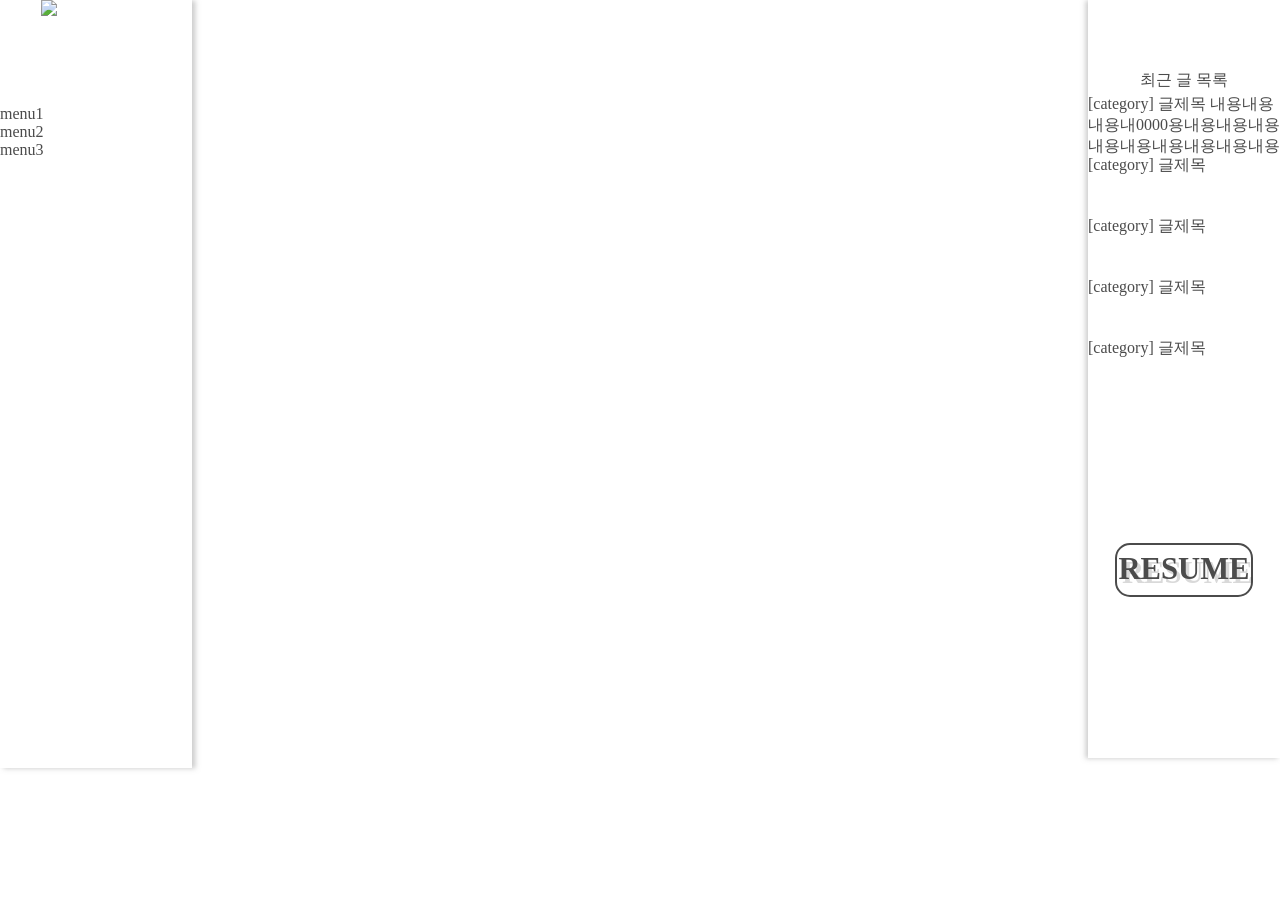
==== html/index.html @ e7d90b58 "resume에 내용 추가, 3단 소메뉴 구현 중" ====
<!DOCTYPE html>
<html>
<head>
	<title></title>
	<link rel="stylesheet" type="text/css" href="../css/main.css">
	<script src="https://ajax.googleapis.com/ajax/libs/jquery/3.2.1/jquery.min.js"></script>
</head>
<style>

</style>
<body>
	<div class="wrapper">
		<div class="leftCategory">
			<div class="logo">
				<a href="#"><img class="logoImg" src="C:\front\강의\블로그\img\stone.jpg" id="home"></a>
			</div>
			<div id="menuBoder">
				<div class="menu" id="101">
					menu1
				</div>
				<div class="menu" id="102">
					menu2
				</div>
				<div class="menu" id="103">
					menu3
				</div>
			</div>
		</div>

		<div class="bodyCategory">
		</div>

		<div class="rightCategory">
			<div class="currentReadBorder">
			<div class="currentRead">
				최근 글 목록
			</div>
			<div class="read">
				<a href="#">[category] 글제목 내용내용내용내0000용내용내용내용내용내용내용내용내용내용내용내용내용내용내용내용내용내용
				내용내용내용내용내용내용내용내용내용내용내용내용내용내용1111내용내용내용내용내용내용내용내용내용내내용내용내내용내용
				내용내용내내용내용내내내용내용내내용내용내내용내용222222용내용내용내</a>
			</div>
			<div class="read">
				[category] 글제목
			</div>
			<div class="read">
				[category] 글제목
			</div>
			<div class="read">
				[category] 글제목
			</div>
			<div class="read">
				[category] 글제목
			</div>
			</div>
			<div class="about">
				<div class="resumeLink" id="resume">
					<span>RESUME</span>
				</div>
				<div class="aboutSNS">
					
				</div>
			</div>
		</div>
	
	<script>
		$(document).ready(function(){
			// 마우스 클릭 : console.log 출력
			$(".menu").click(function(){
				var id = $(this).attr('id');
			});

			$("#resume").on("click",function(){
				/* 다른 사이트로 이동 */
				// $(location).attr('href',"http://www.naver.com");
				// location.href = "http://www.naver.com";
				/* 다른 파일(html)로 이동 */
				location.href = "./resume.html";
			});
			$("#home").on("click",function(){
				/* 다른 사이트로 이동 */
				// $(location).attr('href',"http://www.naver.com");
				// location.href = "http://www.naver.com";
				/* 다른 파일(html)로 이동 */
				location.href = "./index.html";
			});
			$("#101").on("click",function(){
				/* 다른 사이트로 이동 */
				// $(location).attr('href',"http://www.naver.com");
				// location.href = "http://www.naver.com";
				/* 다른 파일(html)로 이동 */
				location.href = "./leftCategory_menu1.html";
			});


			
		});

     	 function changeColor(input){
     	  	if(input == 'day'){
        		 document.querySelector('body').style.backgroundColor='white';
        		 document.querySelector('body').style.color='#868e96 ';
   	    	 	 var y = document.getElementsByClassName('dayAndNightAdjColor');
    	    	 for(i = 0; i < y.length; i++){
          		 console.log('day');
         	 	 y[i].style.color = 'black';
				}
       		} else if(input == 'night'){
       		  	document.querySelector('body').style.backgroundColor='black';
        	 	document.querySelector('body').style.color='white';
        	 	var x = document.getElementsByClassName('dayAndNightAdjColor');
         		for(i = 0; i < x.length; i++){
          		console.log('night');
          		x[i].style.color = 'white';
        		}
       		}
     	} 
	</script>

</body>
</html>
---- css/main.css ----
/*!
 * Start Bootstrap - Resume v4.0.0-beta.2 (https://startbootstrap.com/template-overviews/resume)
 * Copyright 2013-2017 Start Bootstrap
 * Licensed under MIT (https://github.com/BlackrockDigital/startbootstrap-resume/blob/master/LICENSE)
 */

*{
	margin:0;
	color: #4B4B4B;
}
li {list-style-type: none;}
a:link { text-decoration: none;}
a:visited { color: #4B4B4B; text-decoration: none;}

@-webkit-keyframes hoveringMenuColor {
	to {
		background-color: white;
		border-color: white;
		color: #6CC0FF;
	}
}
@-webkit-keyframes hoveringCurrentRead {
	to {
		background-color: white;
		border-bottom-color: white;
		color: #6CC0FF;
	}
}


	.wrapper{ width:100%; height: 768px;}
		
		.leftCategory{width: 15%; height: 768px; background-color: white; float: left; box-shadow: 3px 0px 5px 0.5px rgba(153,153,153, 0.5);}
			.logo{width: 100%; height: 105px; float: center; display: block;}
				.logoImg{width: auto; height: auto; max-width: 110px; display: block; 
						 margin-left: auto; margin-right: auto; max-height: 100px;}
			

			.menuBoder{width: 100%; height: 258px; float: left; text-align: center; display: inline-block; line-height:60px; padding: 0;}
			.menu {margin:0; padding:0;}
			.menu a { display:block; text-decoration: none;}
			.menu a:hover{
					animation-name: hoveringMenuColor;
                    line-height:50px; 
                    border-width:5px;
                    border-style:solid;
                    animation-duration: 0.5s;
                    animation-fill-mode:forwards;
                    cursor:pointer;
                    height: 56px;
                    border-color: lightgray;
			}
			.menu li { list-style: none; position: relative; }
			
			.menu ul{display: none; padding:0; position: absolute; left:105%; top:0; width:100%;}
			.menu ul:hover{
					animation-name: hoveringMenuColor;
                    line-height:50px; 
                    border-width:5px;
                    border-style:solid;
                    animation-duration: 0.5s;
                    animation-fill-mode:forwards;
                    cursor:pointer;
                    height: 56px;
                    border-color: lightgray;
			}
		












		.bodyCategory{width: 70%; height: 768px; float: left;}
				.resumeName{width: 100%; height: 768px; text-align: center;}
					.name{width: 100%; height: 30%; text-align: center; font-weight: bolder; line-height: 68pt;  font-size: 50pt;}
						.resumeFirstName{color: #6CC0FF;}
						#myGitHub{font-size: 2rem; color: #4B4B4B; margin: 0;}
						#myGitHub:hover{color: #6CC0FF;}						
				.resumeEmail{color: gray;}
				.resumeEmail:hover{color: #6CC0FF;}
				
				.resumeEducation{line-height: 45pt; font-size: 30pt; font-weight: bolder;}
				.resumeEduTerm{color: #6CC0FF;}

				.resumeSkils{line-height: 45pt; font-size: 30pt; font-weight: bolder;}
				.devicons{font-size: 2.45rem; margin: 0;}
				.devicons:hover{color: #6CC0FF;}

				.resumeInterest{line-height: 45pt; font-size: 30pt; font-weight: bolder;}
				


















		.rightCategory{width: 15%; height: 694px; background-color: white; float: left; padding-top: 5%; box-shadow: -3px 0px 5px 0.5px rgba(153,153,153, 0.5);}
			.currentReadBorder{width: 100%; height: 479px;}
			.currentRead{width: 100%; height: 30px; float: left; text-align: center; line-height: 31px;}
				.read{width: 100%; height: 61px; float: left; overflow: hidden; text-overflow: ellipsis;}
				.read:hover { animation-name: hoveringMenuColor;
						   	  line-height:35px; 
						 	  border-bottom-width: 5px;
							  border-bottom-style:solid;
							  animation-duration: 0.5s;
						 	  animation-fill-mode:forwards;
						  	  cursor:pointer;
						 	  height: 200px;
						      border-color: lightgray;}
			.about{width: 100%; height: 215px; float: left; text-align: center;}
				.resumeLink{width: 70%; height: 50px; line-height: 49px;
							 text-shadow: 3.5px 3.5px 0px rgba(0,0,0, 0.15);
							 border-radius: 15px; display: inline-block; border: 2px solid;  transition:all 0.5s; cursor: pointer;
							 font-size: 23pt; font-weight: bolder;}
				.resumeLink:hover{	box-shadow: inset 0px 0px 1px 8px rgba(153,153,153, 0.5);
									text-shadow: 0px 0px 0px rgba(255,225,255,0);}
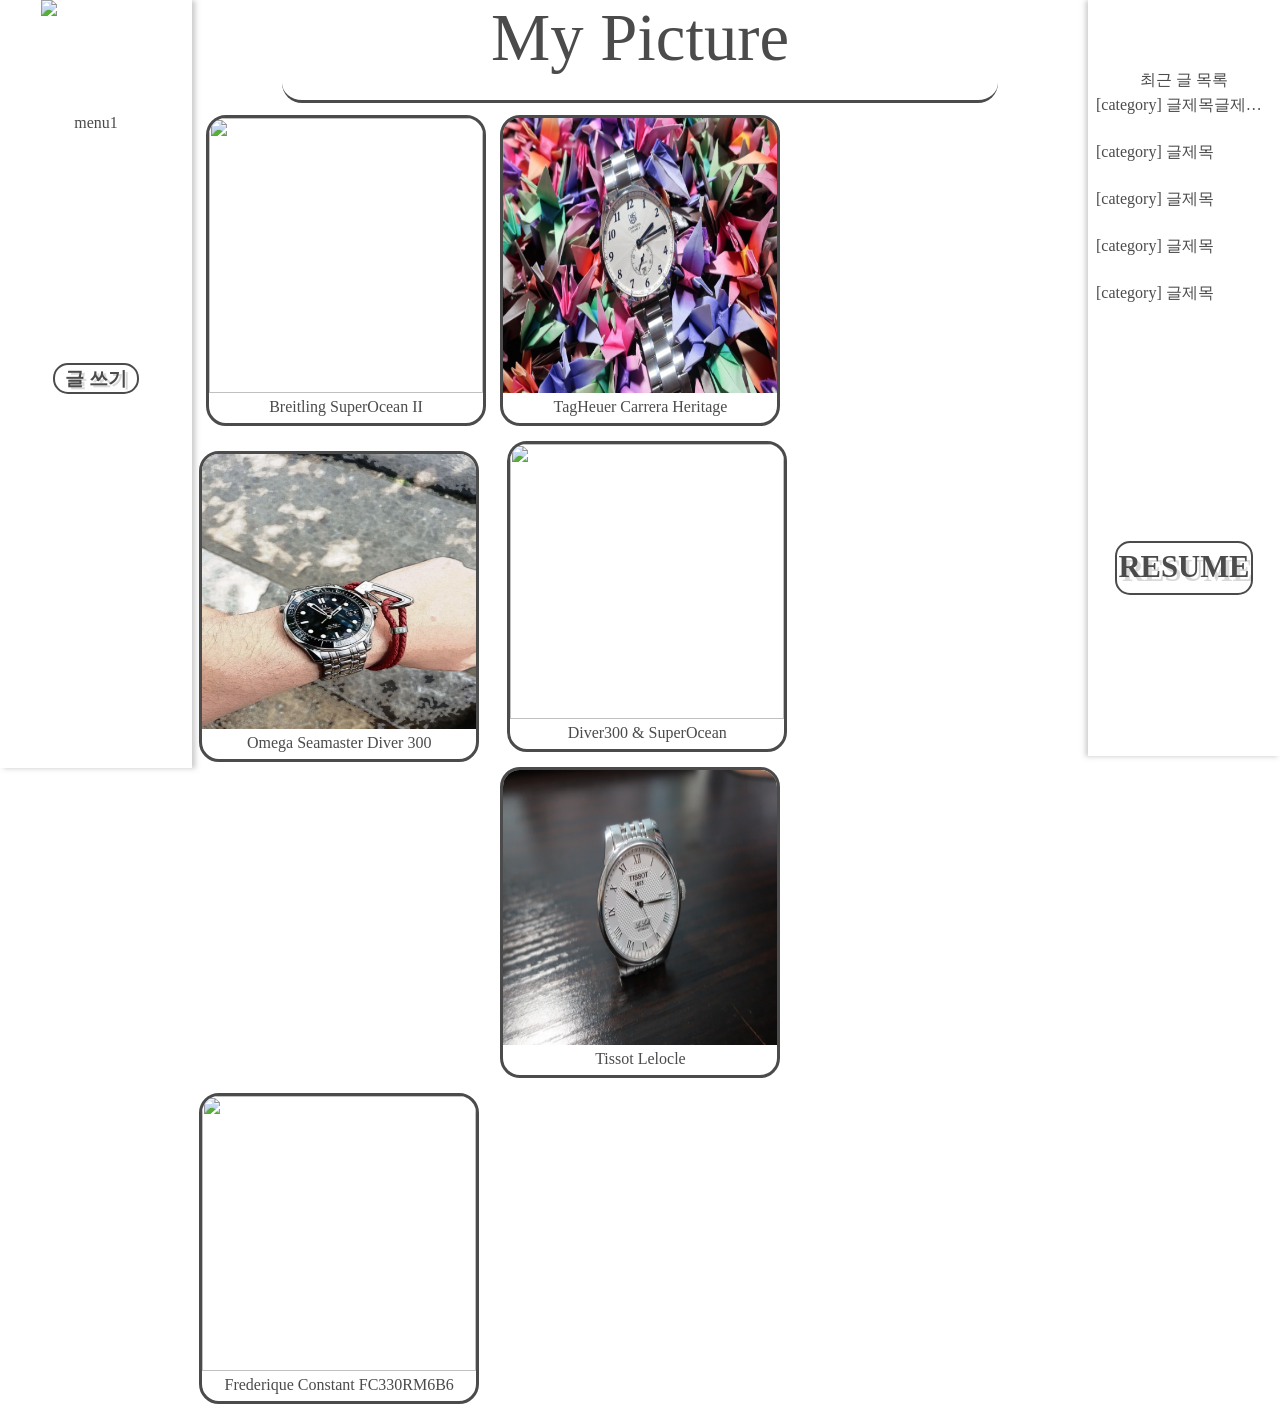
==== commit 082fc137: "최근글 목록 list화, 메뉴, 최근 글 목록 hover 효과 변경 및 적용." ====
--- a/html/index.html
+++ b/html/index.html
@@ -2,63 +2,141 @@
 <html>
 <head>
 	<title></title>
+	<link href="C:\front\강의\블로그\vendor\devicons\css\devicons.css" rel="stylesheet">
 	<link rel="stylesheet" type="text/css" href="../css/main.css">
+	<link href="../vendor/font-awesome/css/font-awesome.min.css" rel="stylesheet">
 	<script src="https://ajax.googleapis.com/ajax/libs/jquery/3.2.1/jquery.min.js"></script>
 </head>
-<style>
-
-</style>
 <body>
 	<div class="wrapper">
 		<div class="leftCategory">
+			<!-- 로고 -->
 			<div class="logo">
 				<a href="#"><img class="logoImg" src="C:\front\강의\블로그\img\stone.jpg" id="home"></a>
 			</div>
-			<div id="menuBoder">
-				<div class="menu" id="101">
-					menu1
+			<!-- 메뉴박스 -->
+			<div class="menuBoder">
+				<ul class="menu">
+					<li>
+						<a href="#">menu1</a>
+						<ul>
+							<li><a href="#">menu1_1</a></li>
+							<li><a href="#">menu1_2</a></li>
+							<li><a href="#">menu1_3</a></li>
+						</ul>
+					</li>
+				</ul>
+			</div>
+		<div class="about">
+			<div class="writeLink" id="write">
+				글 쓰기
+			</div>
+		</div>
+
+		</div>
+		<div class="bodyCategory">
+			<div class="mainPageName">My Picture</div>
+			<div class="wrapPic top left">
+				<div class="outPic">
+					<div class="inPic">
+						<div class="upPic">
+							<img class="upPicture" src="../img/superocean.jpg">
+						</div>
+						<div class="downContant" id="contant">
+							Breitling SuperOcean II
+						</div>
+					</div>
 				</div>
-				<div class="menu" id="102">
-					menu2
+			</div>
+			<div class="wrapPic top">
+				<div class="outPic">
+					<div class="inPic">
+						<div class="upPic">
+							<img class="upPicture" src="../img/carrera.jpg">
+						</div>
+						<div class="downContant" id="contant">
+							TagHeuer Carrera Heritage
+						</div>
+					</div>
 				</div>
-				<div class="menu" id="103">
-					menu3
+			</div>
+			<div class="wrapPic top right">
+				<div class="outPic">
+					<div class="inPic">
+						<div class="upPic">
+							<img class="upPicture" src="../img/seamaster.jpg">
+						</div>
+						<div class="downContant" id="contant">
+							Omega Seamaster Diver 300
+						</div>
+					</div>
+				</div>
+			</div>
+			<div class="wrapPic left">
+				<div class="outPic">
+					<div class="inPic">
+						<div class="upPic">
+							<img class="upPicture" src="../img/IMG_0783.jpg">
+						</div>
+						<div class="downContant" id="contant">
+							Diver300 &amp; SuperOcean
+						</div>
+					</div>
+				</div>
+			</div>
+			<div class="wrapPic">
+				<div class="outPic">
+					<div class="inPic">
+						<div class="upPic">
+							<img class="upPicture" src="../img/lelocle.jpg">
+						</div>
+						<div class="downContant" id="contant">
+							Tissot Lelocle
+						</div>
+					</div>
+				</div>
+			</div>
+			<div class="wrapPic right">
+				<div class="outPic">
+					<div class="inPic">
+						<div class="upPic">
+							<img class="upPicture" src="../img/fc330rm6b6.jpg">
+						</div>
+						<div class="downContant" id="contant">
+							Frederique Constant FC330RM6B6
+						</div>
+					</div>
 				</div>
 			</div>
 		</div>
-
-		<div class="bodyCategory">
-		</div>
-
 		<div class="rightCategory">
-			<div class="currentReadBorder">
 			<div class="currentRead">
 				최근 글 목록
 			</div>
-			<div class="read">
-				<a href="#">[category] 글제목 내용내용내용내0000용내용내용내용내용내용내용내용내용내용내용내용내용내용내용내용내용내용
-				내용내용내용내용내용내용내용내용내용내용내용내용내용내용1111내용내용내용내용내용내용내용내용내용내내용내용내내용내용
-				내용내용내내용내용내내내용내용내내용내용내내용내용222222용내용내용내</a>
-			</div>
-			<div class="read">
-				[category] 글제목
-			</div>
-			<div class="read">
-				[category] 글제목
-			</div>
-			<div class="read">
-				[category] 글제목
-			</div>
-			<div class="read">
-				[category] 글제목
-			</div>
+			<div class="currentReadBorder">
+				<ul>
+					<li>
+						[category] 글제목글제목글제목글제목글제목글제목글제목글제목글제목
+					</li>
+					<li>
+						[category] 글제목
+					</li>
+					<li>
+						[category] 글제목
+					</li>
+					<li>
+						[category] 글제목
+					</li>
+					<li>
+						[category] 글제목
+					</li>
+				</ul>
 			</div>
 			<div class="about">
 				<div class="resumeLink" id="resume">
-					<span>RESUME</span>
+					RESUME
 				</div>
 				<div class="aboutSNS">
-					
 				</div>
 			</div>
 		</div>
@@ -78,44 +156,19 @@
 				location.href = "./resume.html";
 			});
 			$("#home").on("click",function(){
-				/* 다른 사이트로 이동 */
-				// $(location).attr('href',"http://www.naver.com");
-				// location.href = "http://www.naver.com";
-				/* 다른 파일(html)로 이동 */
 				location.href = "./index.html";
 			});
-			$("#101").on("click",function(){
-				/* 다른 사이트로 이동 */
-				// $(location).attr('href',"http://www.naver.com");
-				// location.href = "http://www.naver.com";
-				/* 다른 파일(html)로 이동 */
-				location.href = "./leftCategory_menu1.html";
+			$("#write").on("click",function(){
+				location.href = "./write.html";
 			});
-
-
-			
-		});
-
-     	 function changeColor(input){
-     	  	if(input == 'day'){
-        		 document.querySelector('body').style.backgroundColor='white';
-        		 document.querySelector('body').style.color='#868e96 ';
-   	    	 	 var y = document.getElementsByClassName('dayAndNightAdjColor');
-    	    	 for(i = 0; i < y.length; i++){
-          		 console.log('day');
-         	 	 y[i].style.color = 'black';
-				}
-       		} else if(input == 'night'){
-       		  	document.querySelector('body').style.backgroundColor='black';
-        	 	document.querySelector('body').style.color='white';
-        	 	var x = document.getElementsByClassName('dayAndNightAdjColor');
-         		for(i = 0; i < x.length; i++){
-          		console.log('night');
-          		x[i].style.color = 'white';
-        		}
-       		}
-     	} 
+			$(".menu").hover(function(){
+				// 해당 li 태그에 속한 ul 태그를 보여준다
+				$("ul:first",this).show();
+			}, function(){
+				// 마우스 뗐을 때 : 숨긴다.
+				$("ul:first",this).hide();
+			});
+		});	
 	</script>
-
 </body>
 </html>
--- a/css/main.css
+++ b/css/main.css
@@ -5,66 +5,79 @@
  */
 
 *{
+	padding: 0;
 	margin:0;
+	/*글자색*/
 	color: #4B4B4B;
 }
+
 li {list-style-type: none;}
 a:link { text-decoration: none;}
 a:visited { color: #4B4B4B; text-decoration: none;}
 
-@-webkit-keyframes hoveringMenuColor {
+/*@-webkit-keyframes hoveringMenuColor {
 	to {
-		background-color: white;
-		border-color: white;
+		background-color: none;
+		border-color: lightgray;
+		
+		하늘색
 		color: #6CC0FF;
 	}
-}
-@-webkit-keyframes hoveringCurrentRead {
+}*/
+/*@-webkit-keyframes hoveringCurrentRead {
 	to {
 		background-color: white;
 		border-bottom-color: white;
 		color: #6CC0FF;
 	}
+}*/
+
+@-webkit-keyframes blink{
+    0% {opacity:0;}
+    100% {opacity:1;}
 }
 
 
 	.wrapper{ width:100%; height: 768px;}
-		
-		.leftCategory{width: 15%; height: 768px; background-color: white; float: left; box-shadow: 3px 0px 5px 0.5px rgba(153,153,153, 0.5);}
+		.leftCategory{width: 15%; height: 768px; background-color: white; float: left; box-shadow: 3px 0px 5px 0.5px rgba(153,153,153, 0.5);
+		}
 			.logo{width: 100%; height: 105px; float: center; display: block;}
 				.logoImg{width: auto; height: auto; max-width: 110px; display: block; 
 						 margin-left: auto; margin-right: auto; max-height: 100px;}
 			
 
-			.menuBoder{width: 100%; height: 258px; float: left; text-align: center; display: inline-block; line-height:60px; padding: 0;}
+			.menuBoder{width: 100%; height: 258px; float: left; text-align: center; display: inline-block; padding: 0;}
 			.menu {margin:0; padding:0;}
-			.menu a { display:block; text-decoration: none;}
+			.menu a {display:block; text-decoration: none; height: 40px; line-height: 36px;}
 			.menu a:hover{
-					animation-name: hoveringMenuColor;
-                    line-height:50px; 
-                    border-width:5px;
-                    border-style:solid;
-                    animation-duration: 0.5s;
-                    animation-fill-mode:forwards;
                     cursor:pointer;
-                    height: 56px;
-                    border-color: lightgray;
-			}
-			.menu li { list-style: none; position: relative; }
+                    height: 36px;
+                    transition: all 0.2s;
+                    box-shadow: inset 0 36px 0 0 rgba(0,0,0,0.2);
+                }
+
+			.menu ul{display: none; 
+					 padding:0; 
+					 position: absolute; 
+					 left:100%; top:0; width:100%;
+					 background-color: white;
+					}
+			.menu li {list-style: none; position: relative;
+					  height: 36px;
+					 }
+
+
+
+
+
+
 			
-			.menu ul{display: none; padding:0; position: absolute; left:105%; top:0; width:100%;}
-			.menu ul:hover{
-					animation-name: hoveringMenuColor;
-                    line-height:50px; 
-                    border-width:5px;
-                    border-style:solid;
-                    animation-duration: 0.5s;
-                    animation-fill-mode:forwards;
-                    cursor:pointer;
-                    height: 56px;
-                    border-color: lightgray;
-			}
-		
+			.writeLink{width: 43%; height: 27px; line-height: 28px;
+					   text-shadow: 3px 1.5px 0px rgba(0,0,0, 0.15);
+					   border-radius: 15px; display: inline-block; border: 2px solid; transition:all 0.5s; cursor: pointer;
+					   font-size: 14pt; font-weight: bolder;}
+			.writeLink:hover{box-shadow: inset 0px 0px 1px 4px rgba(153,153,153, 0.5);
+							  text-shadow: 0px 0px 0px rgba(255,225,255,0);}
 
 
 
@@ -76,25 +89,51 @@
 
 
 
+		.bodyCategory{width: 70%; height: 768px; float: left; margin: 0; padding: 0;}
+			.mainPageName{width: 80%; height: 100px; margin: auto; font-size: 50pt; text-align: center; 
+						  border-bottom: 3px solid #4B4B4B; border-radius: 20px;}
+			.wrapPic{width: 32.86%; height: 325.85px; float: left;}
+				.top{padding-top: 10px;}
+				.left{padding-left: 6.8px;}
+				.right{padding-right: 6.8px;}
+				
+				.outPic{width: 98%; height: 318px; display: block; margin: auto; padding-top: 2px;}
+					.inPic{width: 95%; height: 305px; margin: auto; border: 3px  solid #4B4B4B; border-radius: 20px; background-color: white;}
+						.upPic{height: 275px; border-top-right-radius: 15px; border-top-left-radius: 15px;}
+							.upPicture{border-top-right-radius: 16.7px; border-top-left-radius: 16.7px; width: 100%; height: 100%}
+						.downContant{height: 30.2px; border-bottom-right-radius: 15px; border-bottom-left-radius: 15px;}
+							#contant{text-align: center; line-height: 28px;}
 
-		.bodyCategory{width: 70%; height: 768px; float: left;}
-				.resumeName{width: 100%; height: 768px; text-align: center;}
-					.name{width: 100%; height: 30%; text-align: center; font-weight: bolder; line-height: 68pt;  font-size: 50pt;}
-						.resumeFirstName{color: #6CC0FF;}
-						#myGitHub{font-size: 2rem; color: #4B4B4B; margin: 0;}
-						#myGitHub:hover{color: #6CC0FF;}						
-				.resumeEmail{color: gray;}
-				.resumeEmail:hover{color: #6CC0FF;}
-				
-				.resumeEducation{line-height: 45pt; font-size: 30pt; font-weight: bolder;}
-				.resumeEduTerm{color: #6CC0FF;}
 
-				.resumeSkils{line-height: 45pt; font-size: 30pt; font-weight: bolder;}
-				.devicons{font-size: 2.45rem; margin: 0;}
-				.devicons:hover{color: #6CC0FF;}
 
-				.resumeInterest{line-height: 45pt; font-size: 30pt; font-weight: bolder;}
-				
+
+
+
+
+
+
+
+			.resumeName{width: 100%; height: 768px; text-align: center;}
+				.name{width: 100%; height: 30%; text-align: center; font-weight: bolder; font-size: 50pt;}
+					.resumeFirstName{color: #6CC0FF;}
+					#myGitHub{font-size: 2rem; color: #4B4B4B; margin: 0;}
+					#myGitHub:hover{color: #6CC0FF;}						
+			.resumeEmail{color: gray;}
+			.resumeEmail:hover{color: #6CC0FF;}
+			
+			.resumeEducation{line-height: 45pt; font-size: 30pt; font-weight: bolder;}
+			.resumeEduTerm{color: #6CC0FF;}
+
+			.resumeSkils{line-height: 45pt; font-size: 30pt; font-weight: bolder;}
+			.devicons{font-size: 2.45rem; margin: 0;}
+			.devicons:hover{color: #6CC0FF;}
+
+			.resumeInterest{line-height: 45pt; font-size: 30pt; font-weight: bolder;}
+			.resumeAwards{line-height: 45pt; font-size: 30pt; font-weight: bolder;}
+			.award{color: #ffc107!important;}
+			.award{
+				-webkit-animation:blink 0.7s ease-in-out infinite alternate;
+			}
 
 
 
@@ -111,23 +150,20 @@
 
 
 
+		.rightCategory{width: 15%; height: 692.05px; background-color: white; float: left; padding-top: 5%; 
+					   box-shadow: -3px 0px 5px 0.5px rgba(153,153,153, 0.5);}
+			.currentReadBorder{width: 100%; height: 447px; float: left;}
+			.currentRead{width: 100%; height: 30px; float: left; text-align: center; line-height: 31px;}
+				.currentReadBorder li{ width: 92%; height: 45px; float: left; 
+									   overflow: hidden; text-overflow: ellipsis; white-space: nowrap; 
+									   padding: 1px 8px 1px 8px;}
+				.currentReadBorder li:hover { cursor: pointer;
+											  transition: all 0.2s;
+                                              box-shadow: inset 226px 0 0 0 rgba(0,0,0,0.2);
+                                              text-overflow: ellipsis;}
 
-
-		.rightCategory{width: 15%; height: 694px; background-color: white; float: left; padding-top: 5%; box-shadow: -3px 0px 5px 0.5px rgba(153,153,153, 0.5);}
-			.currentReadBorder{width: 100%; height: 479px;}
-			.currentRead{width: 100%; height: 30px; float: left; text-align: center; line-height: 31px;}
-				.read{width: 100%; height: 61px; float: left; overflow: hidden; text-overflow: ellipsis;}
-				.read:hover { animation-name: hoveringMenuColor;
-						   	  line-height:35px; 
-						 	  border-bottom-width: 5px;
-							  border-bottom-style:solid;
-							  animation-duration: 0.5s;
-						 	  animation-fill-mode:forwards;
-						  	  cursor:pointer;
-						 	  height: 200px;
-						      border-color: lightgray;}
 			.about{width: 100%; height: 215px; float: left; text-align: center;}
-				.resumeLink{width: 70%; height: 50px; line-height: 49px;
+				.resumeLink{width: 70%; height: 50px; line-height: 48px;
 							 text-shadow: 3.5px 3.5px 0px rgba(0,0,0, 0.15);
 							 border-radius: 15px; display: inline-block; border: 2px solid;  transition:all 0.5s; cursor: pointer;
 							 font-size: 23pt; font-weight: bolder;}
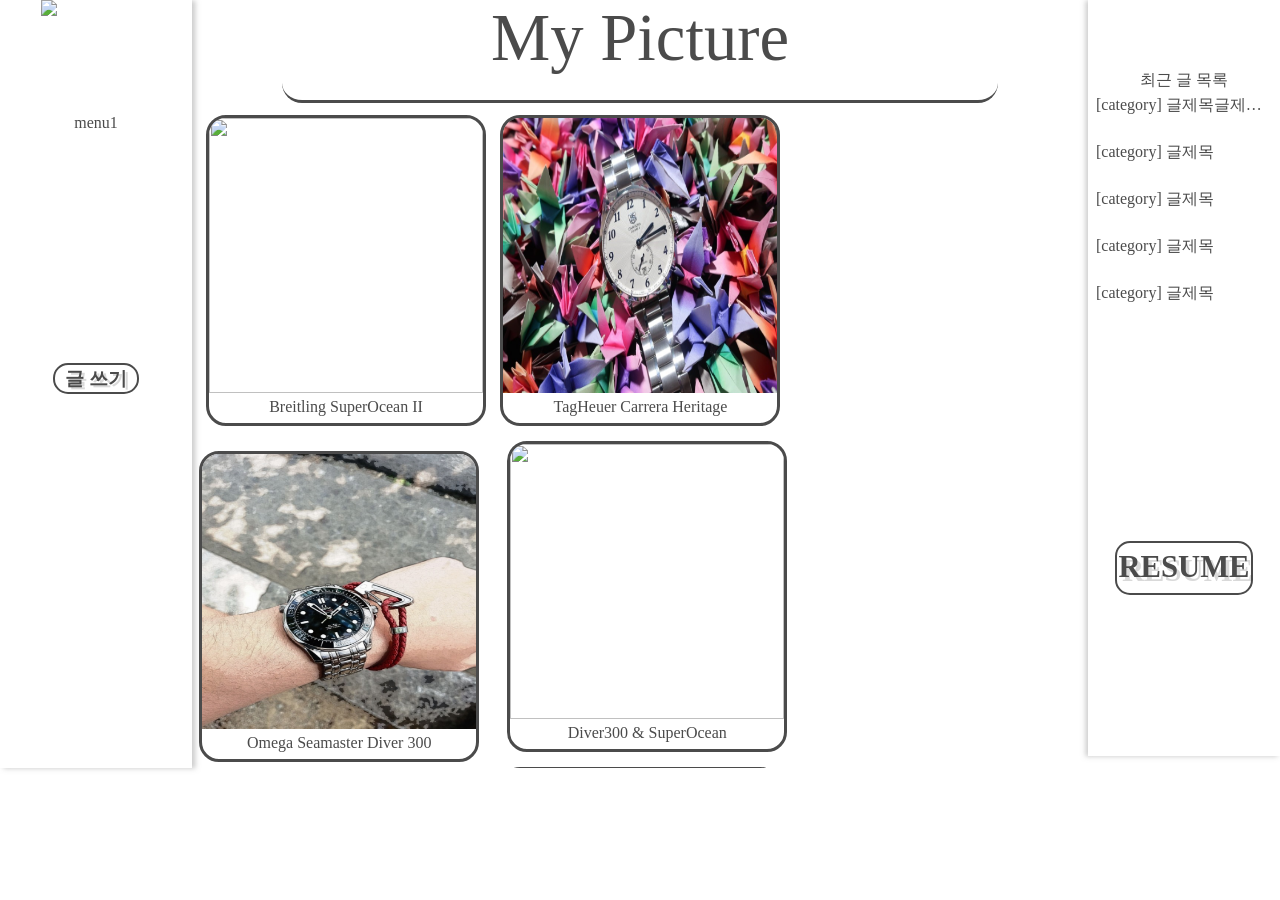
==== commit 917f4760: "css로 배경에 그라디엔트 주기, 텍스트 흰색." ====
--- a/html/index.html
+++ b/html/index.html
@@ -108,6 +108,78 @@
 					</div>
 				</div>
 			</div>
+			<div class="wrapPic top left">
+				<div class="outPic">
+					<div class="inPic">
+						<div class="upPic">
+							<img class="upPicture" src="../img/superocean.jpg">
+						</div>
+						<div class="downContant" id="contant">
+							Breitling SuperOcean II
+						</div>
+					</div>
+				</div>
+			</div>
+			<div class="wrapPic top">
+				<div class="outPic">
+					<div class="inPic">
+						<div class="upPic">
+							<img class="upPicture" src="../img/carrera.jpg">
+						</div>
+						<div class="downContant" id="contant">
+							TagHeuer Carrera Heritage
+						</div>
+					</div>
+				</div>
+			</div>
+			<div class="wrapPic top right">
+				<div class="outPic">
+					<div class="inPic">
+						<div class="upPic">
+							<img class="upPicture" src="../img/seamaster.jpg">
+						</div>
+						<div class="downContant" id="contant">
+							Omega Seamaster Diver 300
+						</div>
+					</div>
+				</div>
+			</div>
+			<div class="wrapPic left">
+				<div class="outPic">
+					<div class="inPic">
+						<div class="upPic">
+							<img class="upPicture" src="../img/IMG_0783.jpg">
+						</div>
+						<div class="downContant" id="contant">
+							Diver300 &amp; SuperOcean
+						</div>
+					</div>
+				</div>
+			</div>
+			<div class="wrapPic">
+				<div class="outPic">
+					<div class="inPic">
+						<div class="upPic">
+							<img class="upPicture" src="../img/lelocle.jpg">
+						</div>
+						<div class="downContant" id="contant">
+							Tissot Lelocle
+						</div>
+					</div>
+				</div>
+			</div>
+			<div class="wrapPic right">
+				<div class="outPic">
+					<div class="inPic">
+						<div class="upPic">
+							<img class="upPicture" src="../img/fc330rm6b6.jpg">
+						</div>
+						<div class="downContant" id="contant">
+							Frederique Constant FC330RM6B6
+						</div>
+					</div>
+				</div>
+			</div>
 		</div>
 		<div class="rightCategory">
 			<div class="currentRead">
--- a/css/main.css
+++ b/css/main.css
@@ -53,25 +53,14 @@
                     cursor:pointer;
                     height: 36px;
                     transition: all 0.2s;
-                    box-shadow: inset 0 36px 0 0 rgba(0,0,0,0.2);
-                }
-
+                    box-shadow: inset 0 36px 0 0 rgba(0,0,0,0.2);}
 			.menu ul{display: none; 
 					 padding:0; 
 					 position: absolute; 
 					 left:100%; top:0; width:100%;
-					 background-color: white;
-					}
-			.menu li {list-style: none; position: relative;
-					  height: 36px;
-					 }
-
-
-
-
-
-
-			
+					 background-color: white;}
+					
+			.menu li {list-style: none; position: relative; height: 36px;}
 			.writeLink{width: 43%; height: 27px; line-height: 28px;
 					   text-shadow: 3px 1.5px 0px rgba(0,0,0, 0.15);
 					   border-radius: 15px; display: inline-block; border: 2px solid; transition:all 0.5s; cursor: pointer;
@@ -79,17 +68,7 @@
 			.writeLink:hover{box-shadow: inset 0px 0px 1px 4px rgba(153,153,153, 0.5);
 							  text-shadow: 0px 0px 0px rgba(255,225,255,0);}
 
-
-
-
-
-
-
-
-
-
-
-		.bodyCategory{width: 70%; height: 768px; float: left; margin: 0; padding: 0;}
+		.bodyCategory{width: 70%; height: 768px; float: left; margin: 0; padding: 0; overflow-y: scroll;}
 			.mainPageName{width: 80%; height: 100px; margin: auto; font-size: 50pt; text-align: center; 
 						  border-bottom: 3px solid #4B4B4B; border-radius: 20px;}
 			.wrapPic{width: 32.86%; height: 325.85px; float: left;}
@@ -103,16 +82,6 @@
 							.upPicture{border-top-right-radius: 16.7px; border-top-left-radius: 16.7px; width: 100%; height: 100%}
 						.downContant{height: 30.2px; border-bottom-right-radius: 15px; border-bottom-left-radius: 15px;}
 							#contant{text-align: center; line-height: 28px;}
-
-
-
-
-
-
-
-
-
-
 			.resumeName{width: 100%; height: 768px; text-align: center;}
 				.name{width: 100%; height: 30%; text-align: center; font-weight: bolder; font-size: 50pt;}
 					.resumeFirstName{color: #6CC0FF;}
@@ -149,6 +118,35 @@
 
 
 
+			.writeBoard{margin-top: 2%; width: 80%; height: 692px; margin-left: auto; margin-right: auto; background-color: #F6F6F6; border-radius: 20px; }
+			.writeName{margin: 30px 0 0 26px; height:20px; width: 120px;}
+			.writePassword{height: 20px; width: 120px;}
+			.wirteButton{margin-left: 331px; height: 24px; width: 68px; vertical-align: bottom; background-color: #EAEAEA; border-color: white;}
+			.writeTitle{margin: 5px 0 0 26px; height: 20px; width: 783px;}
+			
+			.imgDiv{margin: 5px 0 0 26px; width: 787px; height: 500px; background-color: white;}
+			.writeImg{width: 787px; height: 500px;}
+			.imgOpener{vertical-align: bottom; background-color: #EAEAEA; border-color: white;}
+			.writeContant{margin: 4px 0 0 25px; width: 78px; height: 68px;}
+
+
+
+
+
+
+
+
+
+
+
+
+
+
+
+
+
+
+
 
 		.rightCategory{width: 15%; height: 692.05px; background-color: white; float: left; padding-top: 5%; 
 					   box-shadow: -3px 0px 5px 0.5px rgba(153,153,153, 0.5);}
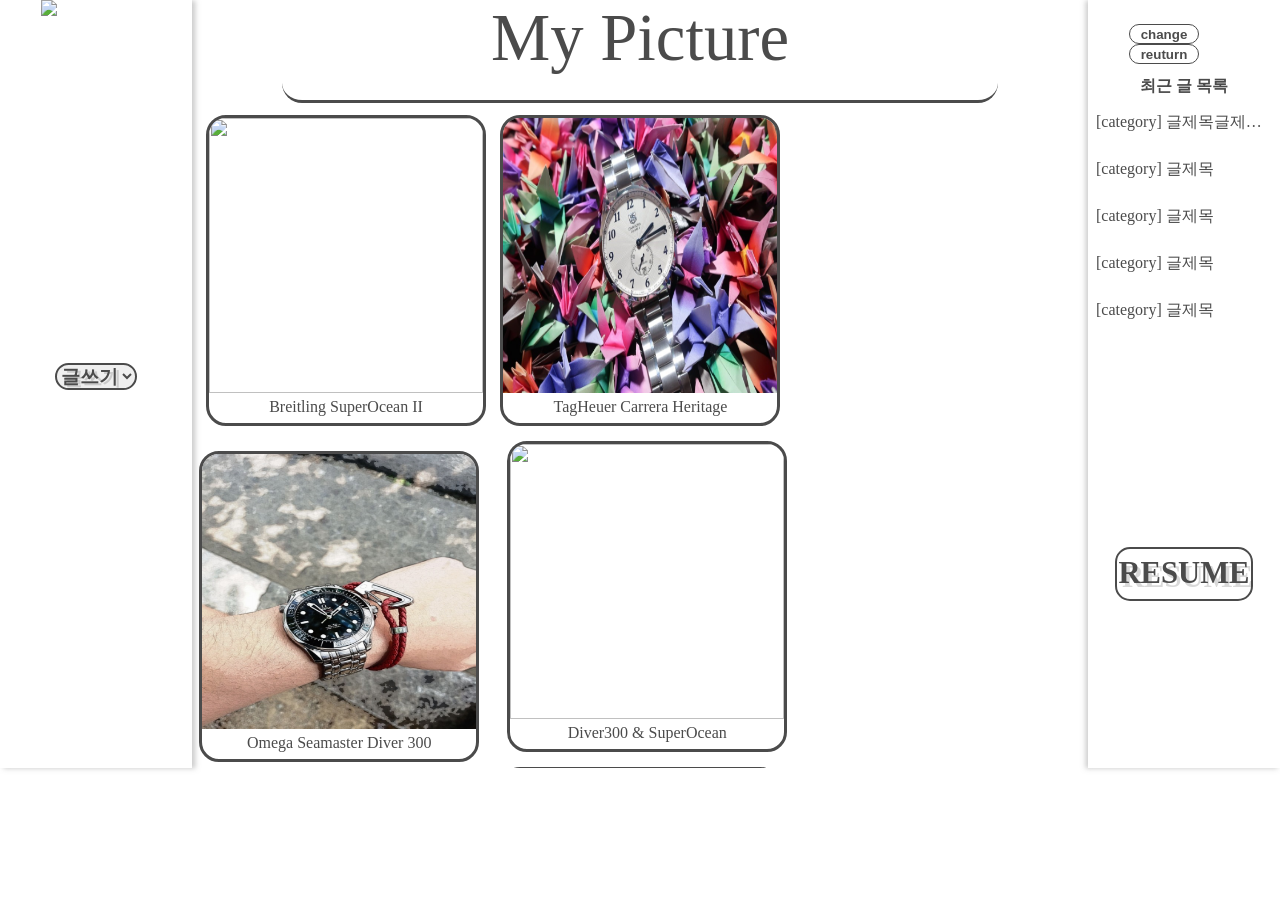
==== commit 76e652e1: "최종 수정 change, return버튼 추가(호버 효과 적용), 이미지 미리보기 js 추가. 모든 코드들 들여쓰기. resume.html, write.html 파일에 menu1 " ====
--- a/html/index.html
+++ b/html/index.html
@@ -6,8 +6,10 @@
 	<link rel="stylesheet" type="text/css" href="../css/main.css">
 	<link href="../vendor/font-awesome/css/font-awesome.min.css" rel="stylesheet">
 	<script src="https://ajax.googleapis.com/ajax/libs/jquery/3.2.1/jquery.min.js"></script>
+	<script src="../js/main.js"></script>
+	<script src="../js/ajaxFunction.js"></script>
 </head>
-<body>
+<body id="bodyId">
 	<div class="wrapper">
 		<div class="leftCategory">
 			<!-- 로고 -->
@@ -17,23 +19,15 @@
 			<!-- 메뉴박스 -->
 			<div class="menuBoder">
 				<ul class="menu">
-					<li>
-						<a href="#">menu1</a>
-						<ul>
-							<li><a href="#">menu1_1</a></li>
-							<li><a href="#">menu1_2</a></li>
-							<li><a href="#">menu1_3</a></li>
-						</ul>
-					</li>
 				</ul>
 			</div>
-		<div class="about">
-			<div class="writeLink" id="write">
-				글 쓰기
+			<div class="about">
+				<select name="selectBox" class="writeLink" id="write">
+					<option selected="selected">글쓰기</option>
+				</select>
 			</div>
 		</div>
 
-		</div>
 		<div class="bodyCategory">
 			<div class="mainPageName">My Picture</div>
 			<div class="wrapPic top left">
@@ -182,6 +176,10 @@
 			</div>
 		</div>
 		<div class="rightCategory">
+			<div class="themeChange">
+				<input class="changeBut" type="button" value="change" onclick="document.getElementById('bodyId').className='blue'">
+				<input class="changeBut" type="button" value="reuturn" onclick="document.getElementById('bodyId').className=''">
+			</div>
 			<div class="currentRead">
 				최근 글 목록
 			</div>
@@ -212,35 +210,5 @@
 				</div>
 			</div>
 		</div>
-	
-	<script>
-		$(document).ready(function(){
-			// 마우스 클릭 : console.log 출력
-			$(".menu").click(function(){
-				var id = $(this).attr('id');
-			});
-
-			$("#resume").on("click",function(){
-				/* 다른 사이트로 이동 */
-				// $(location).attr('href',"http://www.naver.com");
-				// location.href = "http://www.naver.com";
-				/* 다른 파일(html)로 이동 */
-				location.href = "./resume.html";
-			});
-			$("#home").on("click",function(){
-				location.href = "./index.html";
-			});
-			$("#write").on("click",function(){
-				location.href = "./write.html";
-			});
-			$(".menu").hover(function(){
-				// 해당 li 태그에 속한 ul 태그를 보여준다
-				$("ul:first",this).show();
-			}, function(){
-				// 마우스 뗐을 때 : 숨긴다.
-				$("ul:first",this).hide();
-			});
-		});	
-	</script>
 </body>
 </html>
--- a/css/main.css
+++ b/css/main.css
@@ -3,18 +3,18 @@
  * Copyright 2013-2017 Start Bootstrap
  * Licensed under MIT (https://github.com/BlackrockDigital/startbootstrap-resume/blob/master/LICENSE)
  */
-
 *{
 	padding: 0;
 	margin:0;
 	/*글자색*/
 	color: #4B4B4B;
 }
-
+select{
+	text-align-last: center;
+}
 li {list-style-type: none;}
 a:link { text-decoration: none;}
 a:visited { color: #4B4B4B; text-decoration: none;}
-
 /*@-webkit-keyframes hoveringMenuColor {
 	to {
 		background-color: none;
@@ -36,8 +36,9 @@
     0% {opacity:0;}
     100% {opacity:1;}
 }
-
-
+body.blue{
+	background-color: #E8FFFF;
+}
 	.wrapper{ width:100%; height: 768px;}
 		.leftCategory{width: 15%; height: 768px; background-color: white; float: left; box-shadow: 3px 0px 5px 0.5px rgba(153,153,153, 0.5);
 		}
@@ -48,25 +49,33 @@
 
 			.menuBoder{width: 100%; height: 258px; float: left; text-align: center; display: inline-block; padding: 0;}
 			.menu {margin:0; padding:0;}
-			.menu a {display:block; text-decoration: none; height: 40px; line-height: 36px;}
-			.menu a:hover{
-                    cursor:pointer;
-                    height: 36px;
-                    transition: all 0.2s;
-                    box-shadow: inset 0 36px 0 0 rgba(0,0,0,0.2);}
+			.menu a{list-style: none; position: relative; height: 36px; line-height: 32px;}
+			}
 			.menu ul{display: none; 
 					 padding:0; 
 					 position: absolute; 
 					 left:100%; top:0; width:100%;
 					 background-color: white;}
 					
-			.menu li {list-style: none; position: relative; height: 36px;}
-			.writeLink{width: 43%; height: 27px; line-height: 28px;
-					   text-shadow: 3px 1.5px 0px rgba(0,0,0, 0.15);
+			.menu li {list-style: none; position: relative; height: 36px; line-height: 32px;}
+			.menu li:hover{
+					cursor:pointer;
+                    height: 36px;
+                    transition: all 0.2s;
+                    box-shadow: inset 0 36px 0 0 rgba(0,0,0,0.2);
+			}
+
+			.writeLink{width: 43%; height: 27px; line-height: 28px;text-shadow: 3px 1.5px 0px rgba(0,0,0, 0.15);
 					   border-radius: 15px; display: inline-block; border: 2px solid; transition:all 0.5s; cursor: pointer;
-					   font-size: 14pt; font-weight: bolder;}
+					   font-size: 14pt; font-weight: bolder; text-align: center;
+					   }
 			.writeLink:hover{box-shadow: inset 0px 0px 1px 4px rgba(153,153,153, 0.5);
-							  text-shadow: 0px 0px 0px rgba(255,225,255,0);}
+								    text-shadow: 0px 0px 0px rgba(255,225,255,0);}
+			.writeLink option{}
+
+
+
+
 
 		.bodyCategory{width: 70%; height: 768px; float: left; margin: 0; padding: 0; overflow-y: scroll;}
 			.mainPageName{width: 80%; height: 100px; margin: auto; font-size: 50pt; text-align: center; 
@@ -103,21 +112,6 @@
 			.award{
 				-webkit-animation:blink 0.7s ease-in-out infinite alternate;
 			}
-
-
-
-
-
-
-
-
-
-
-
-
-
-
-
 			.writeBoard{margin-top: 2%; width: 80%; height: 692px; margin-left: auto; margin-right: auto; background-color: #F6F6F6; border-radius: 20px; }
 			.writeName{margin: 30px 0 0 26px; height:20px; width: 120px;}
 			.writePassword{height: 20px; width: 120px;}
@@ -127,34 +121,27 @@
 			.imgDiv{margin: 5px 0 0 26px; width: 787px; height: 500px; background-color: white;}
 			.writeImg{width: 787px; height: 500px;}
 			.imgOpener{vertical-align: bottom; background-color: #EAEAEA; border-color: white;}
-			.writeContant{margin: 4px 0 0 25px; width: 78px; height: 68px;}
-
-
-
-
-
-
-
-
-
-
-
-
-
-
-
-
-
-
-
-
-		.rightCategory{width: 15%; height: 692.05px; background-color: white; float: left; padding-top: 5%; 
+			.writeContant{margin: 4px 0 0 25px; width: 787px; height: 68px;}
+		.rightCategory{width: 15%; height: 768px; background-color: white; float: left; 
 					   box-shadow: -3px 0px 5px 0.5px rgba(153,153,153, 0.5);}
+			.themeChange{width: 65%; height: 6%; margin: 24px 0 0 41px;}
+				.changeBut{border-radius: 20px; background-color: white; 
+						   border: 1.2px solid #4B4B4B; color: #4B4B4B; 
+						   width: 70px; height: 20px; 
+						   font-weight: bolder;
+						   /*호버효과가 적용 완료되는 총 시간*/
+						   transition:all 0.5s; 
+						   /*마우스 포인터가 손가락 모양으로 바뀌느냐 안바뀌느냐 차이*/
+						   cursor: pointer;}
+				.changeBut:hover{
+					box-shadow: inset 0px 0px 1px 4px rgba(153,153,153, 0.5);
+					text-shadow: 0px 0px 0px rgba(255,225,255,0);
+				}
 			.currentReadBorder{width: 100%; height: 447px; float: left;}
-			.currentRead{width: 100%; height: 30px; float: left; text-align: center; line-height: 31px;}
+			.currentRead{width: 100%; height: 30px; float: left; text-align: center; line-height: 31px; font-weight: bolder;}
 				.currentReadBorder li{ width: 92%; height: 45px; float: left; 
 									   overflow: hidden; text-overflow: ellipsis; white-space: nowrap; 
-									   padding: 1px 8px 1px 8px;}
+									   padding: 1px 8px 1px 8px; line-height: 42px;}
 				.currentReadBorder li:hover { cursor: pointer;
 											  transition: all 0.2s;
                                               box-shadow: inset 226px 0 0 0 rgba(0,0,0,0.2);
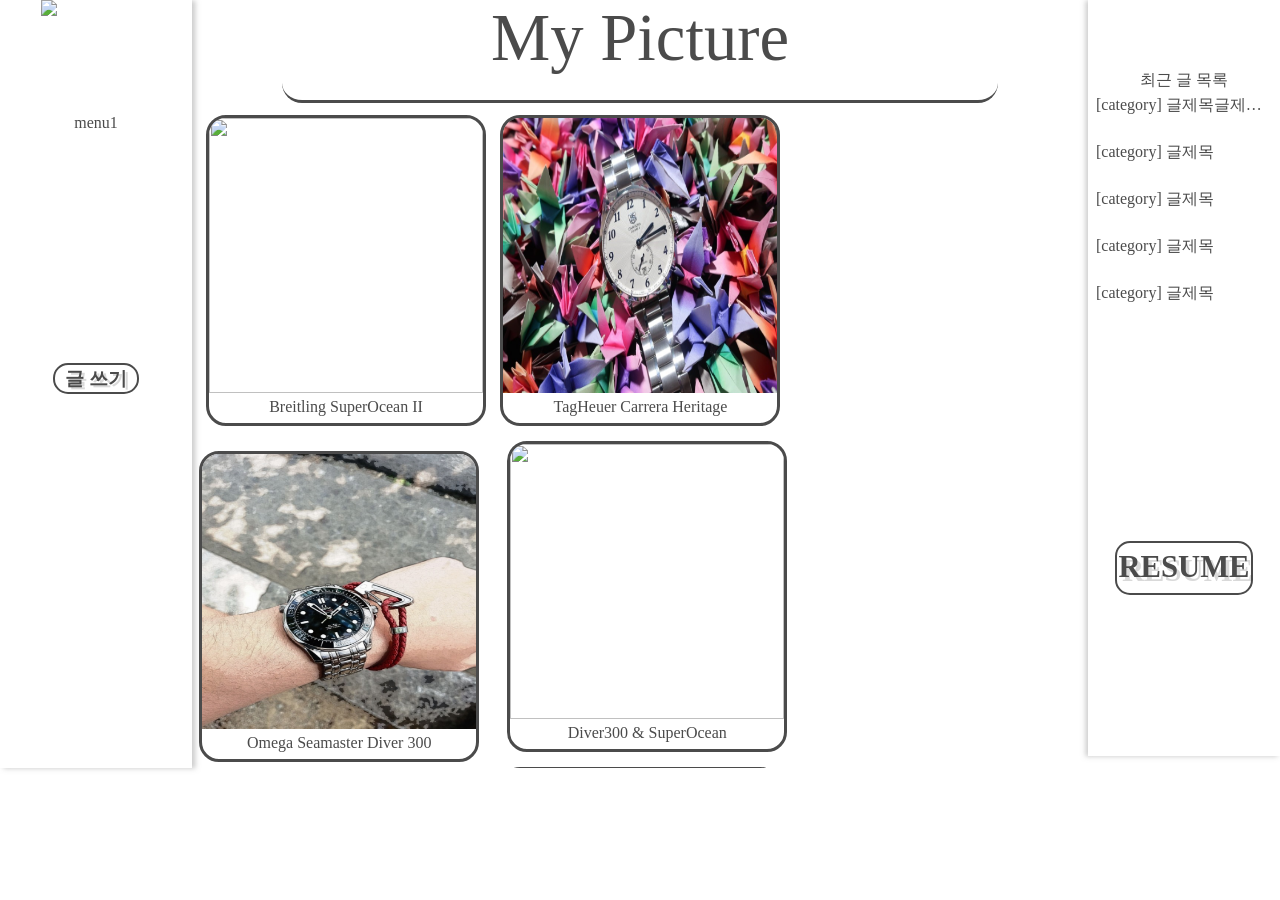
==== commit 943a75db: "Revert "최종 수정" This reverts commit 76e652e1ce98a1d1f147106f45e99728d96f3fb5." ====
--- a/html/index.html
+++ b/html/index.html
@@ -6,10 +6,8 @@
 	<link rel="stylesheet" type="text/css" href="../css/main.css">
 	<link href="../vendor/font-awesome/css/font-awesome.min.css" rel="stylesheet">
 	<script src="https://ajax.googleapis.com/ajax/libs/jquery/3.2.1/jquery.min.js"></script>
-	<script src="../js/main.js"></script>
-	<script src="../js/ajaxFunction.js"></script>
 </head>
-<body id="bodyId">
+<body>
 	<div class="wrapper">
 		<div class="leftCategory">
 			<!-- 로고 -->
@@ -19,15 +17,23 @@
 			<!-- 메뉴박스 -->
 			<div class="menuBoder">
 				<ul class="menu">
+					<li>
+						<a href="#">menu1</a>
+						<ul>
+							<li><a href="#">menu1_1</a></li>
+							<li><a href="#">menu1_2</a></li>
+							<li><a href="#">menu1_3</a></li>
+						</ul>
+					</li>
 				</ul>
 			</div>
-			<div class="about">
-				<select name="selectBox" class="writeLink" id="write">
-					<option selected="selected">글쓰기</option>
-				</select>
+		<div class="about">
+			<div class="writeLink" id="write">
+				글 쓰기
 			</div>
 		</div>
 
+		</div>
 		<div class="bodyCategory">
 			<div class="mainPageName">My Picture</div>
 			<div class="wrapPic top left">
@@ -176,10 +182,6 @@
 			</div>
 		</div>
 		<div class="rightCategory">
-			<div class="themeChange">
-				<input class="changeBut" type="button" value="change" onclick="document.getElementById('bodyId').className='blue'">
-				<input class="changeBut" type="button" value="reuturn" onclick="document.getElementById('bodyId').className=''">
-			</div>
 			<div class="currentRead">
 				최근 글 목록
 			</div>
@@ -210,5 +212,35 @@
 				</div>
 			</div>
 		</div>
+	
+	<script>
+		$(document).ready(function(){
+			// 마우스 클릭 : console.log 출력
+			$(".menu").click(function(){
+				var id = $(this).attr('id');
+			});
+
+			$("#resume").on("click",function(){
+				/* 다른 사이트로 이동 */
+				// $(location).attr('href',"http://www.naver.com");
+				// location.href = "http://www.naver.com";
+				/* 다른 파일(html)로 이동 */
+				location.href = "./resume.html";
+			});
+			$("#home").on("click",function(){
+				location.href = "./index.html";
+			});
+			$("#write").on("click",function(){
+				location.href = "./write.html";
+			});
+			$(".menu").hover(function(){
+				// 해당 li 태그에 속한 ul 태그를 보여준다
+				$("ul:first",this).show();
+			}, function(){
+				// 마우스 뗐을 때 : 숨긴다.
+				$("ul:first",this).hide();
+			});
+		});	
+	</script>
 </body>
 </html>
--- a/css/main.css
+++ b/css/main.css
@@ -3,18 +3,18 @@
  * Copyright 2013-2017 Start Bootstrap
  * Licensed under MIT (https://github.com/BlackrockDigital/startbootstrap-resume/blob/master/LICENSE)
  */
+
 *{
 	padding: 0;
 	margin:0;
 	/*글자색*/
 	color: #4B4B4B;
 }
-select{
-	text-align-last: center;
-}
+
 li {list-style-type: none;}
 a:link { text-decoration: none;}
 a:visited { color: #4B4B4B; text-decoration: none;}
+
 /*@-webkit-keyframes hoveringMenuColor {
 	to {
 		background-color: none;
@@ -36,9 +36,8 @@
     0% {opacity:0;}
     100% {opacity:1;}
 }
-body.blue{
-	background-color: #E8FFFF;
-}
+
+
 	.wrapper{ width:100%; height: 768px;}
 		.leftCategory{width: 15%; height: 768px; background-color: white; float: left; box-shadow: 3px 0px 5px 0.5px rgba(153,153,153, 0.5);
 		}
@@ -49,33 +48,25 @@
 
 			.menuBoder{width: 100%; height: 258px; float: left; text-align: center; display: inline-block; padding: 0;}
 			.menu {margin:0; padding:0;}
-			.menu a{list-style: none; position: relative; height: 36px; line-height: 32px;}
-			}
+			.menu a {display:block; text-decoration: none; height: 40px; line-height: 36px;}
+			.menu a:hover{
+                    cursor:pointer;
+                    height: 36px;
+                    transition: all 0.2s;
+                    box-shadow: inset 0 36px 0 0 rgba(0,0,0,0.2);}
 			.menu ul{display: none; 
 					 padding:0; 
 					 position: absolute; 
 					 left:100%; top:0; width:100%;
 					 background-color: white;}
 					
-			.menu li {list-style: none; position: relative; height: 36px; line-height: 32px;}
-			.menu li:hover{
-					cursor:pointer;
-                    height: 36px;
-                    transition: all 0.2s;
-                    box-shadow: inset 0 36px 0 0 rgba(0,0,0,0.2);
-			}
-
-			.writeLink{width: 43%; height: 27px; line-height: 28px;text-shadow: 3px 1.5px 0px rgba(0,0,0, 0.15);
+			.menu li {list-style: none; position: relative; height: 36px;}
+			.writeLink{width: 43%; height: 27px; line-height: 28px;
+					   text-shadow: 3px 1.5px 0px rgba(0,0,0, 0.15);
 					   border-radius: 15px; display: inline-block; border: 2px solid; transition:all 0.5s; cursor: pointer;
-					   font-size: 14pt; font-weight: bolder; text-align: center;
-					   }
+					   font-size: 14pt; font-weight: bolder;}
 			.writeLink:hover{box-shadow: inset 0px 0px 1px 4px rgba(153,153,153, 0.5);
-								    text-shadow: 0px 0px 0px rgba(255,225,255,0);}
-			.writeLink option{}
-
-
-
-
+							  text-shadow: 0px 0px 0px rgba(255,225,255,0);}
 
 		.bodyCategory{width: 70%; height: 768px; float: left; margin: 0; padding: 0; overflow-y: scroll;}
 			.mainPageName{width: 80%; height: 100px; margin: auto; font-size: 50pt; text-align: center; 
@@ -112,6 +103,21 @@
 			.award{
 				-webkit-animation:blink 0.7s ease-in-out infinite alternate;
 			}
+
+
+
+
+
+
+
+
+
+
+
+
+
+
+
 			.writeBoard{margin-top: 2%; width: 80%; height: 692px; margin-left: auto; margin-right: auto; background-color: #F6F6F6; border-radius: 20px; }
 			.writeName{margin: 30px 0 0 26px; height:20px; width: 120px;}
 			.writePassword{height: 20px; width: 120px;}
@@ -121,27 +127,34 @@
 			.imgDiv{margin: 5px 0 0 26px; width: 787px; height: 500px; background-color: white;}
 			.writeImg{width: 787px; height: 500px;}
 			.imgOpener{vertical-align: bottom; background-color: #EAEAEA; border-color: white;}
-			.writeContant{margin: 4px 0 0 25px; width: 787px; height: 68px;}
-		.rightCategory{width: 15%; height: 768px; background-color: white; float: left; 
+			.writeContant{margin: 4px 0 0 25px; width: 78px; height: 68px;}
+
+
+
+
+
+
+
+
+
+
+
+
+
+
+
+
+
+
+
+
+		.rightCategory{width: 15%; height: 692.05px; background-color: white; float: left; padding-top: 5%; 
 					   box-shadow: -3px 0px 5px 0.5px rgba(153,153,153, 0.5);}
-			.themeChange{width: 65%; height: 6%; margin: 24px 0 0 41px;}
-				.changeBut{border-radius: 20px; background-color: white; 
-						   border: 1.2px solid #4B4B4B; color: #4B4B4B; 
-						   width: 70px; height: 20px; 
-						   font-weight: bolder;
-						   /*호버효과가 적용 완료되는 총 시간*/
-						   transition:all 0.5s; 
-						   /*마우스 포인터가 손가락 모양으로 바뀌느냐 안바뀌느냐 차이*/
-						   cursor: pointer;}
-				.changeBut:hover{
-					box-shadow: inset 0px 0px 1px 4px rgba(153,153,153, 0.5);
-					text-shadow: 0px 0px 0px rgba(255,225,255,0);
-				}
 			.currentReadBorder{width: 100%; height: 447px; float: left;}
-			.currentRead{width: 100%; height: 30px; float: left; text-align: center; line-height: 31px; font-weight: bolder;}
+			.currentRead{width: 100%; height: 30px; float: left; text-align: center; line-height: 31px;}
 				.currentReadBorder li{ width: 92%; height: 45px; float: left; 
 									   overflow: hidden; text-overflow: ellipsis; white-space: nowrap; 
-									   padding: 1px 8px 1px 8px; line-height: 42px;}
+									   padding: 1px 8px 1px 8px;}
 				.currentReadBorder li:hover { cursor: pointer;
 											  transition: all 0.2s;
                                               box-shadow: inset 226px 0 0 0 rgba(0,0,0,0.2);
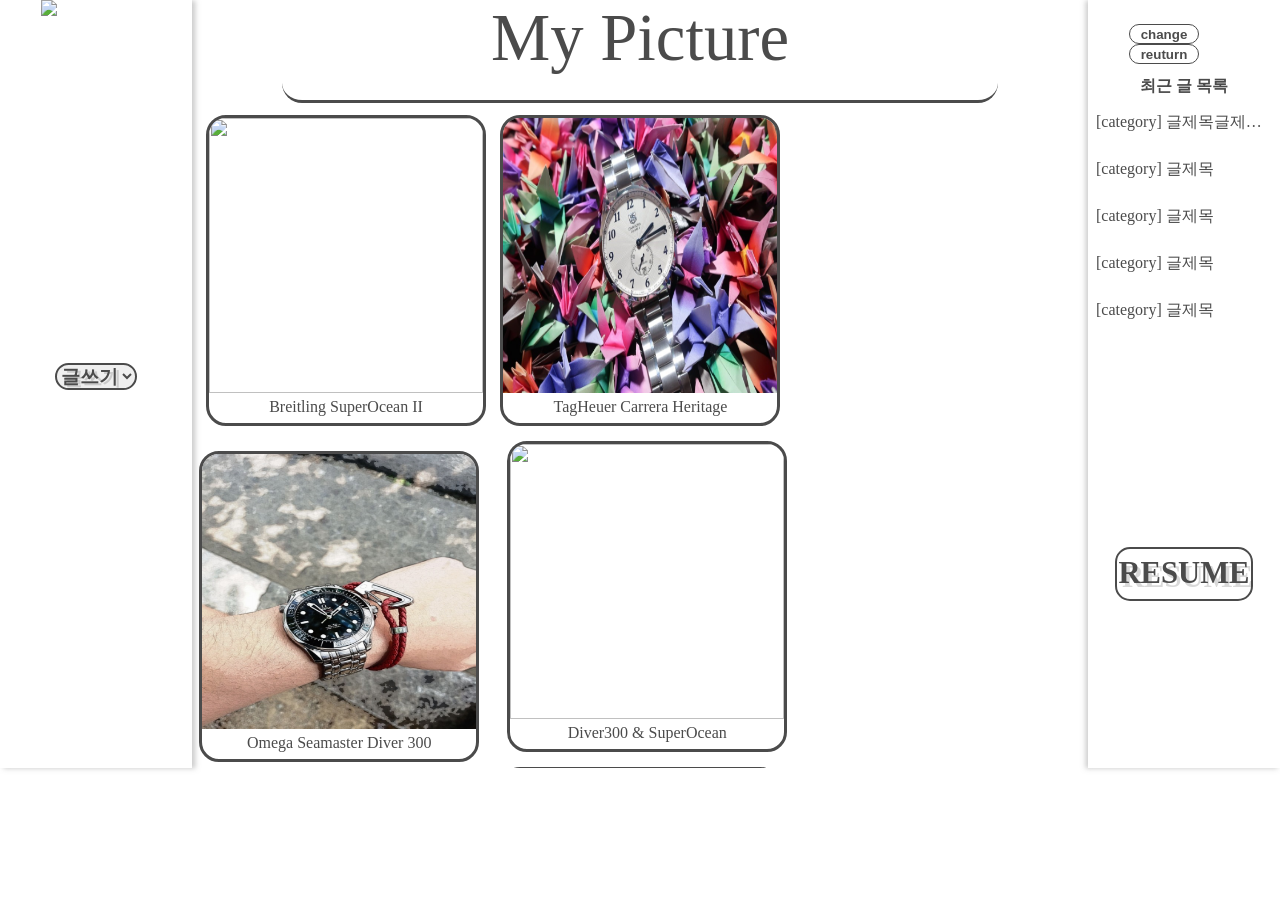
==== commit 22cf5650: "Revert "Revert "최종 수정"" This reverts commit 943a75dba8fd16eaa0f2cd9a1087de785a32ac19." ====
--- a/html/index.html
+++ b/html/index.html
@@ -6,8 +6,10 @@
 	<link rel="stylesheet" type="text/css" href="../css/main.css">
 	<link href="../vendor/font-awesome/css/font-awesome.min.css" rel="stylesheet">
 	<script src="https://ajax.googleapis.com/ajax/libs/jquery/3.2.1/jquery.min.js"></script>
+	<script src="../js/main.js"></script>
+	<script src="../js/ajaxFunction.js"></script>
 </head>
-<body>
+<body id="bodyId">
 	<div class="wrapper">
 		<div class="leftCategory">
 			<!-- 로고 -->
@@ -17,23 +19,15 @@
 			<!-- 메뉴박스 -->
 			<div class="menuBoder">
 				<ul class="menu">
-					<li>
-						<a href="#">menu1</a>
-						<ul>
-							<li><a href="#">menu1_1</a></li>
-							<li><a href="#">menu1_2</a></li>
-							<li><a href="#">menu1_3</a></li>
-						</ul>
-					</li>
 				</ul>
 			</div>
-		<div class="about">
-			<div class="writeLink" id="write">
-				글 쓰기
+			<div class="about">
+				<select name="selectBox" class="writeLink" id="write">
+					<option selected="selected">글쓰기</option>
+				</select>
 			</div>
 		</div>
 
-		</div>
 		<div class="bodyCategory">
 			<div class="mainPageName">My Picture</div>
 			<div class="wrapPic top left">
@@ -182,6 +176,10 @@
 			</div>
 		</div>
 		<div class="rightCategory">
+			<div class="themeChange">
+				<input class="changeBut" type="button" value="change" onclick="document.getElementById('bodyId').className='blue'">
+				<input class="changeBut" type="button" value="reuturn" onclick="document.getElementById('bodyId').className=''">
+			</div>
 			<div class="currentRead">
 				최근 글 목록
 			</div>
@@ -212,35 +210,5 @@
 				</div>
 			</div>
 		</div>
-	
-	<script>
-		$(document).ready(function(){
-			// 마우스 클릭 : console.log 출력
-			$(".menu").click(function(){
-				var id = $(this).attr('id');
-			});
-
-			$("#resume").on("click",function(){
-				/* 다른 사이트로 이동 */
-				// $(location).attr('href',"http://www.naver.com");
-				// location.href = "http://www.naver.com";
-				/* 다른 파일(html)로 이동 */
-				location.href = "./resume.html";
-			});
-			$("#home").on("click",function(){
-				location.href = "./index.html";
-			});
-			$("#write").on("click",function(){
-				location.href = "./write.html";
-			});
-			$(".menu").hover(function(){
-				// 해당 li 태그에 속한 ul 태그를 보여준다
-				$("ul:first",this).show();
-			}, function(){
-				// 마우스 뗐을 때 : 숨긴다.
-				$("ul:first",this).hide();
-			});
-		});	
-	</script>
 </body>
 </html>
--- a/css/main.css
+++ b/css/main.css
@@ -3,18 +3,18 @@
  * Copyright 2013-2017 Start Bootstrap
  * Licensed under MIT (https://github.com/BlackrockDigital/startbootstrap-resume/blob/master/LICENSE)
  */
-
 *{
 	padding: 0;
 	margin:0;
 	/*글자색*/
 	color: #4B4B4B;
 }
-
+select{
+	text-align-last: center;
+}
 li {list-style-type: none;}
 a:link { text-decoration: none;}
 a:visited { color: #4B4B4B; text-decoration: none;}
-
 /*@-webkit-keyframes hoveringMenuColor {
 	to {
 		background-color: none;
@@ -36,8 +36,9 @@
     0% {opacity:0;}
     100% {opacity:1;}
 }
-
-
+body.blue{
+	background-color: #E8FFFF;
+}
 	.wrapper{ width:100%; height: 768px;}
 		.leftCategory{width: 15%; height: 768px; background-color: white; float: left; box-shadow: 3px 0px 5px 0.5px rgba(153,153,153, 0.5);
 		}
@@ -48,25 +49,33 @@
 
 			.menuBoder{width: 100%; height: 258px; float: left; text-align: center; display: inline-block; padding: 0;}
 			.menu {margin:0; padding:0;}
-			.menu a {display:block; text-decoration: none; height: 40px; line-height: 36px;}
-			.menu a:hover{
-                    cursor:pointer;
-                    height: 36px;
-                    transition: all 0.2s;
-                    box-shadow: inset 0 36px 0 0 rgba(0,0,0,0.2);}
+			.menu a{list-style: none; position: relative; height: 36px; line-height: 32px;}
+			}
 			.menu ul{display: none; 
 					 padding:0; 
 					 position: absolute; 
 					 left:100%; top:0; width:100%;
 					 background-color: white;}
 					
-			.menu li {list-style: none; position: relative; height: 36px;}
-			.writeLink{width: 43%; height: 27px; line-height: 28px;
-					   text-shadow: 3px 1.5px 0px rgba(0,0,0, 0.15);
+			.menu li {list-style: none; position: relative; height: 36px; line-height: 32px;}
+			.menu li:hover{
+					cursor:pointer;
+                    height: 36px;
+                    transition: all 0.2s;
+                    box-shadow: inset 0 36px 0 0 rgba(0,0,0,0.2);
+			}
+
+			.writeLink{width: 43%; height: 27px; line-height: 28px;text-shadow: 3px 1.5px 0px rgba(0,0,0, 0.15);
 					   border-radius: 15px; display: inline-block; border: 2px solid; transition:all 0.5s; cursor: pointer;
-					   font-size: 14pt; font-weight: bolder;}
+					   font-size: 14pt; font-weight: bolder; text-align: center;
+					   }
 			.writeLink:hover{box-shadow: inset 0px 0px 1px 4px rgba(153,153,153, 0.5);
-							  text-shadow: 0px 0px 0px rgba(255,225,255,0);}
+								    text-shadow: 0px 0px 0px rgba(255,225,255,0);}
+			.writeLink option{}
+
+
+
+
 
 		.bodyCategory{width: 70%; height: 768px; float: left; margin: 0; padding: 0; overflow-y: scroll;}
 			.mainPageName{width: 80%; height: 100px; margin: auto; font-size: 50pt; text-align: center; 
@@ -103,21 +112,6 @@
 			.award{
 				-webkit-animation:blink 0.7s ease-in-out infinite alternate;
 			}
-
-
-
-
-
-
-
-
-
-
-
-
-
-
-
 			.writeBoard{margin-top: 2%; width: 80%; height: 692px; margin-left: auto; margin-right: auto; background-color: #F6F6F6; border-radius: 20px; }
 			.writeName{margin: 30px 0 0 26px; height:20px; width: 120px;}
 			.writePassword{height: 20px; width: 120px;}
@@ -127,34 +121,27 @@
 			.imgDiv{margin: 5px 0 0 26px; width: 787px; height: 500px; background-color: white;}
 			.writeImg{width: 787px; height: 500px;}
 			.imgOpener{vertical-align: bottom; background-color: #EAEAEA; border-color: white;}
-			.writeContant{margin: 4px 0 0 25px; width: 78px; height: 68px;}
-
-
-
-
-
-
-
-
-
-
-
-
-
-
-
-
-
-
-
-
-		.rightCategory{width: 15%; height: 692.05px; background-color: white; float: left; padding-top: 5%; 
+			.writeContant{margin: 4px 0 0 25px; width: 787px; height: 68px;}
+		.rightCategory{width: 15%; height: 768px; background-color: white; float: left; 
 					   box-shadow: -3px 0px 5px 0.5px rgba(153,153,153, 0.5);}
+			.themeChange{width: 65%; height: 6%; margin: 24px 0 0 41px;}
+				.changeBut{border-radius: 20px; background-color: white; 
+						   border: 1.2px solid #4B4B4B; color: #4B4B4B; 
+						   width: 70px; height: 20px; 
+						   font-weight: bolder;
+						   /*호버효과가 적용 완료되는 총 시간*/
+						   transition:all 0.5s; 
+						   /*마우스 포인터가 손가락 모양으로 바뀌느냐 안바뀌느냐 차이*/
+						   cursor: pointer;}
+				.changeBut:hover{
+					box-shadow: inset 0px 0px 1px 4px rgba(153,153,153, 0.5);
+					text-shadow: 0px 0px 0px rgba(255,225,255,0);
+				}
 			.currentReadBorder{width: 100%; height: 447px; float: left;}
-			.currentRead{width: 100%; height: 30px; float: left; text-align: center; line-height: 31px;}
+			.currentRead{width: 100%; height: 30px; float: left; text-align: center; line-height: 31px; font-weight: bolder;}
 				.currentReadBorder li{ width: 92%; height: 45px; float: left; 
 									   overflow: hidden; text-overflow: ellipsis; white-space: nowrap; 
-									   padding: 1px 8px 1px 8px;}
+									   padding: 1px 8px 1px 8px; line-height: 42px;}
 				.currentReadBorder li:hover { cursor: pointer;
 											  transition: all 0.2s;
                                               box-shadow: inset 226px 0 0 0 rgba(0,0,0,0.2);
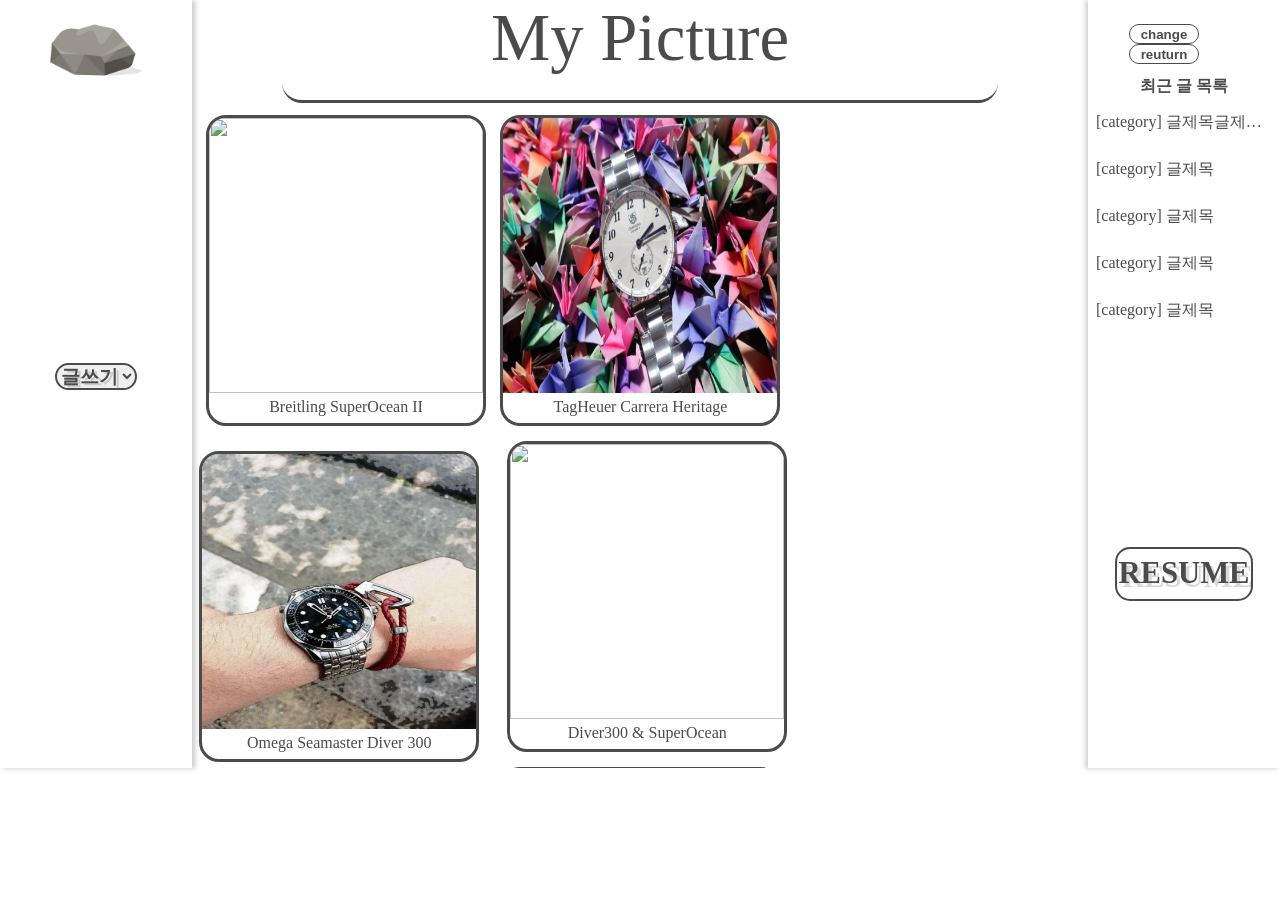
==== commit a55954e7: "logoimg의 절대경로를 상대경로로 변경." ====
--- a/html/index.html
+++ b/html/index.html
@@ -14,7 +14,7 @@
 		<div class="leftCategory">
 			<!-- 로고 -->
 			<div class="logo">
-				<a href="#"><img class="logoImg" src="C:\front\강의\블로그\img\stone.jpg" id="home"></a>
+				<a href="#"><img class="logoImg" src="../img/stone.jpg" id="home"></a>
 			</div>
 			<!-- 메뉴박스 -->
 			<div class="menuBoder">
